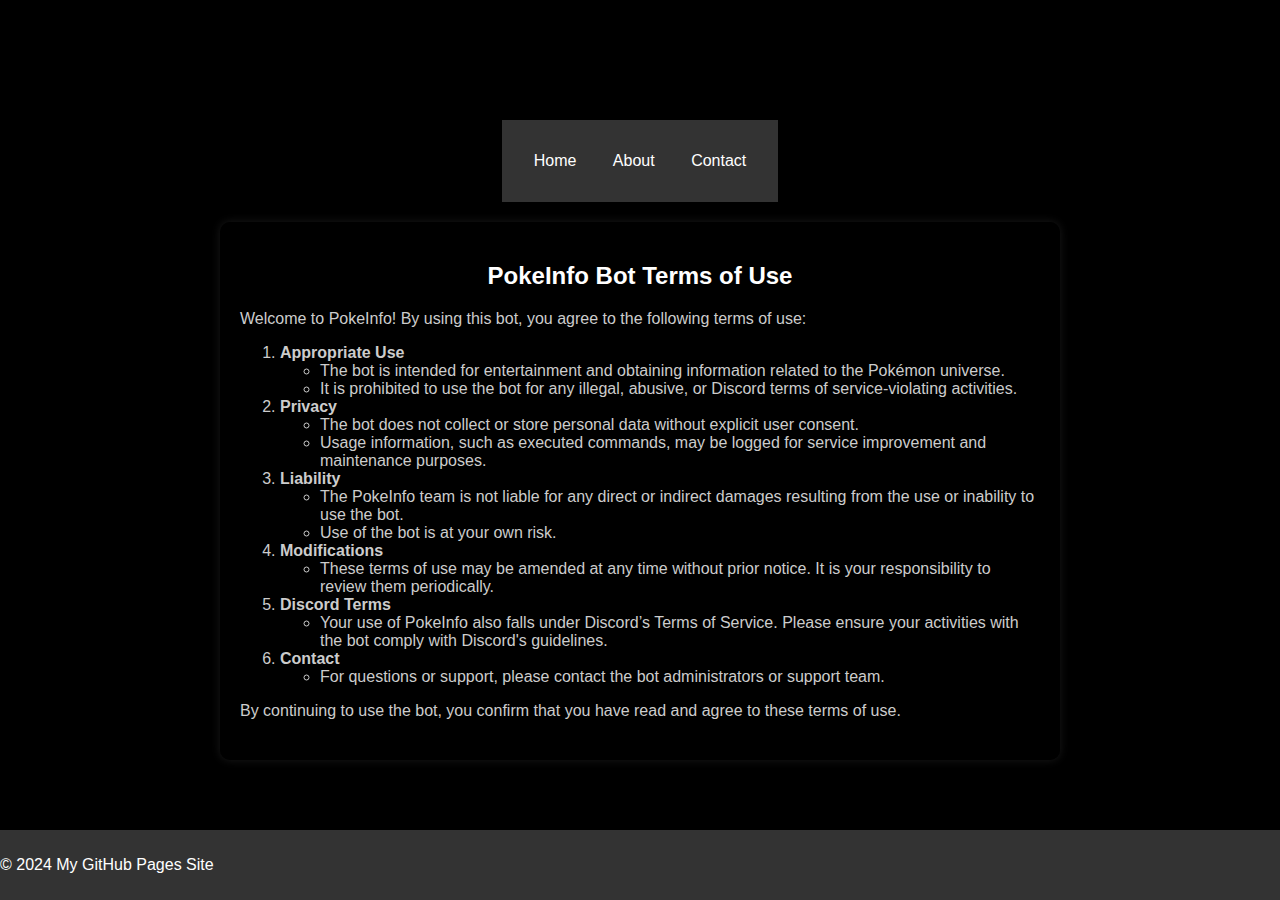
==== index.html @ b2e14d98 "Update index.html" ====
<!DOCTYPE html>
<html lang="en">
<head>
    <meta charset="UTF-8">
    <meta name="viewport" content="width=device-width, initial-scale=1.0">
    <title>Home - My GitHub Pages Site</title>
    <link rel="stylesheet" href="css/styles.css">
    <style>
        /* Estilos para centralizar o conteúdo */
        body {
            display: flex;
            flex-direction: column;
            align-items: center;
            justify-content: center;
            height: 100vh;
            margin: 0;
            font-family: Arial, sans-serif;
            background-image: url('https://i.pinimg.com/originals/0d/05/20/0d05201572964220c7c3b6ceab245bd8.gif'); /* Fundo do site */
            background-size: cover;
            background-repeat: no-repeat;
            background-position: center;
            color: #fff; /* Texto branco */
        }
        main {
            text-align: center;
            max-width: 800px;
            padding: 20px;
            margin: 20px;
            background-color: rgba(0, 0, 0, 0.5);
            border-radius: 10px;
            box-shadow: 0 0 10px rgba(255, 255, 255, 0.1);
        }
        section {
            margin-bottom: 20px;
            text-align: left;
        }
        h1, h2 {
            color: #fff; /* Cor do título */
        }
        p, ul, ol {
            color: #ccc; /* Cor do texto */
            text-align: left;
        }
        footer {
            margin-top: auto;
            text-align: center;
            padding: 10px;
            background-color: #333;
            width: 100%;
        }
        footer p {
            color: #fff; /* Cor do texto do rodapé */
        }
    </style>
</head>
<body>
    <header>
        <nav>
            <ul>
                <li><a href="index.html">Home</a></li>
                <li><a href="about.html">About</a></li>
                <li><a href="contact.html">Contact</a></li>
            </ul>
        </nav>
    </header>
    <main>
        <!-- Termos de Uso -->
        <section>
            <h2 style="text-align: center;">PokeInfo Bot Terms of Use</h2>
            <p>Welcome to PokeInfo! By using this bot, you agree to the following terms of use:</p>
            <ol>
                <li>
                    <strong>Appropriate Use</strong>
                    <ul>
                        <li>The bot is intended for entertainment and obtaining information related to the Pokémon universe.</li>
                        <li>It is prohibited to use the bot for any illegal, abusive, or Discord terms of service-violating activities.</li>
                    </ul>
                </li>
                <li>
                    <strong>Privacy</strong>
                    <ul>
                        <li>The bot does not collect or store personal data without explicit user consent.</li>
                        <li>Usage information, such as executed commands, may be logged for service improvement and maintenance purposes.</li>
                    </ul>
                </li>
                <li>
                    <strong>Liability</strong>
                    <ul>
                        <li>The PokeInfo team is not liable for any direct or indirect damages resulting from the use or inability to use the bot.</li>
                        <li>Use of the bot is at your own risk.</li>
                    </ul>
                </li>
                <li>
                    <strong>Modifications</strong>
                    <ul>
                        <li>These terms of use may be amended at any time without prior notice. It is your responsibility to review them periodically.</li>
                    </ul>
                </li>
                <li>
                    <strong>Discord Terms</strong>
                    <ul>
                        <li>Your use of PokeInfo also falls under Discord’s Terms of Service. Please ensure your activities with the bot comply with Discord's guidelines.</li>
                    </ul>
                </li>
                <li>
                    <strong>Contact</strong>
                    <ul>
                        <li>For questions or support, please contact the bot administrators or support team.</li>
                    </ul>
                </li>
            </ol>
            <p>By continuing to use the bot, you confirm that you have read and agree to these terms of use.</p>
        </section>
    </main>
    <footer>
        <p>&copy; 2024 My GitHub Pages Site</p>
    </footer>
</body>
</html>
---- css/styles.css ----
body {
    font-family: Arial, sans-serif;
    margin: 0;
    padding: 0;
    background-color: #000;
    color: #fff;
}
header {
    background-color: #333;
    color: #fff;
    padding: 1rem;
    text-align: center;
}
nav ul {
    list-style: none;
    padding: 0;
}
nav ul li {
    display: inline;
    margin: 0 1rem;
}
nav ul li a {
    color: #fff;
    text-decoration: none;
}
main {
    padding: 2rem;
    text-align: center;
}
footer {
    background-color: #333;
    color: #fff;
    text-align: center;
    padding: 1rem;
    position: fixed;
    width: 100%;
    bottom: 0;
}
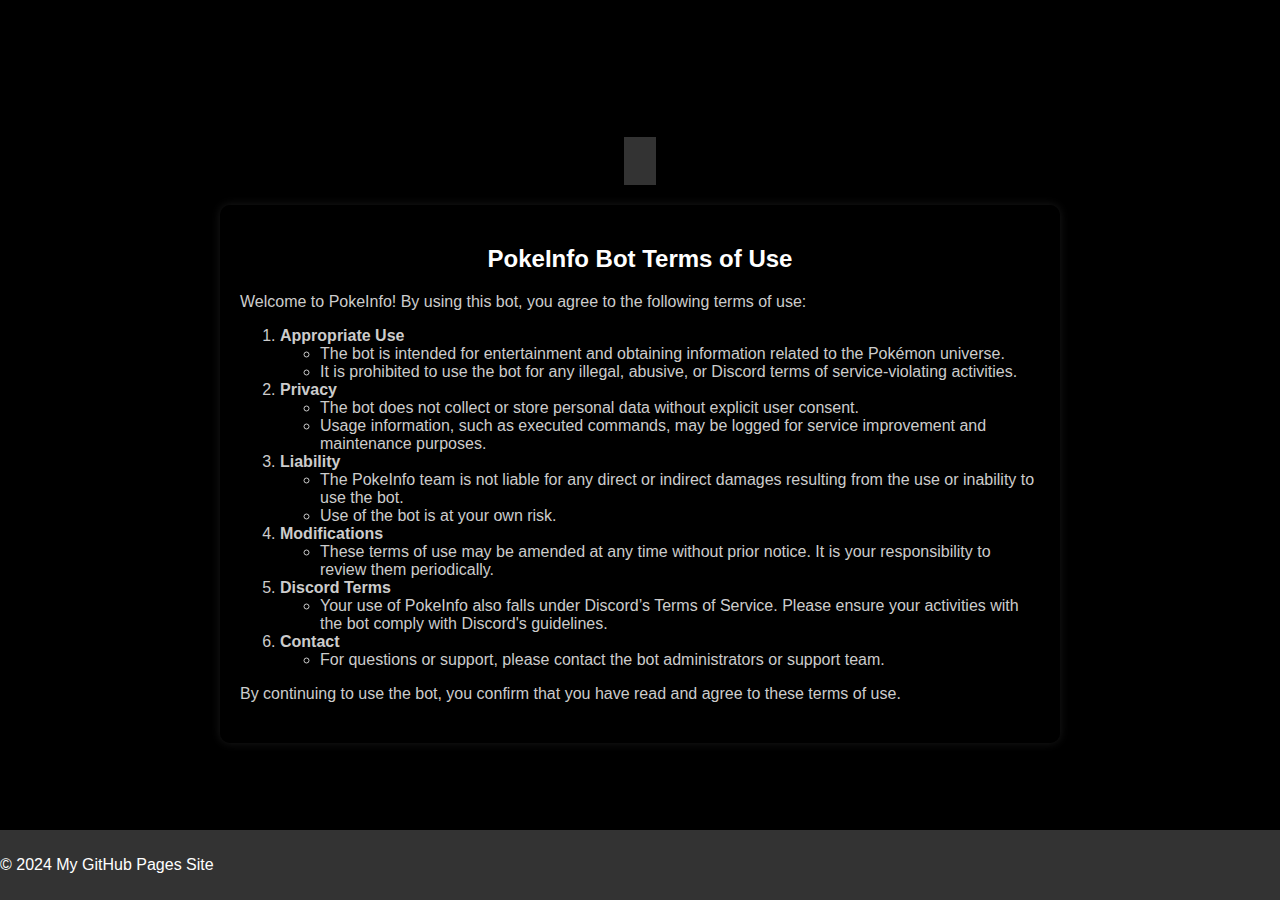
==== commit 2824e1cf: "Update index.html" ====
--- a/index.html
+++ b/index.html
@@ -57,9 +57,6 @@
     <header>
         <nav>
             <ul>
-                <li><a href="index.html">Home</a></li>
-                <li><a href="about.html">About</a></li>
-                <li><a href="contact.html">Contact</a></li>
             </ul>
         </nav>
     </header>
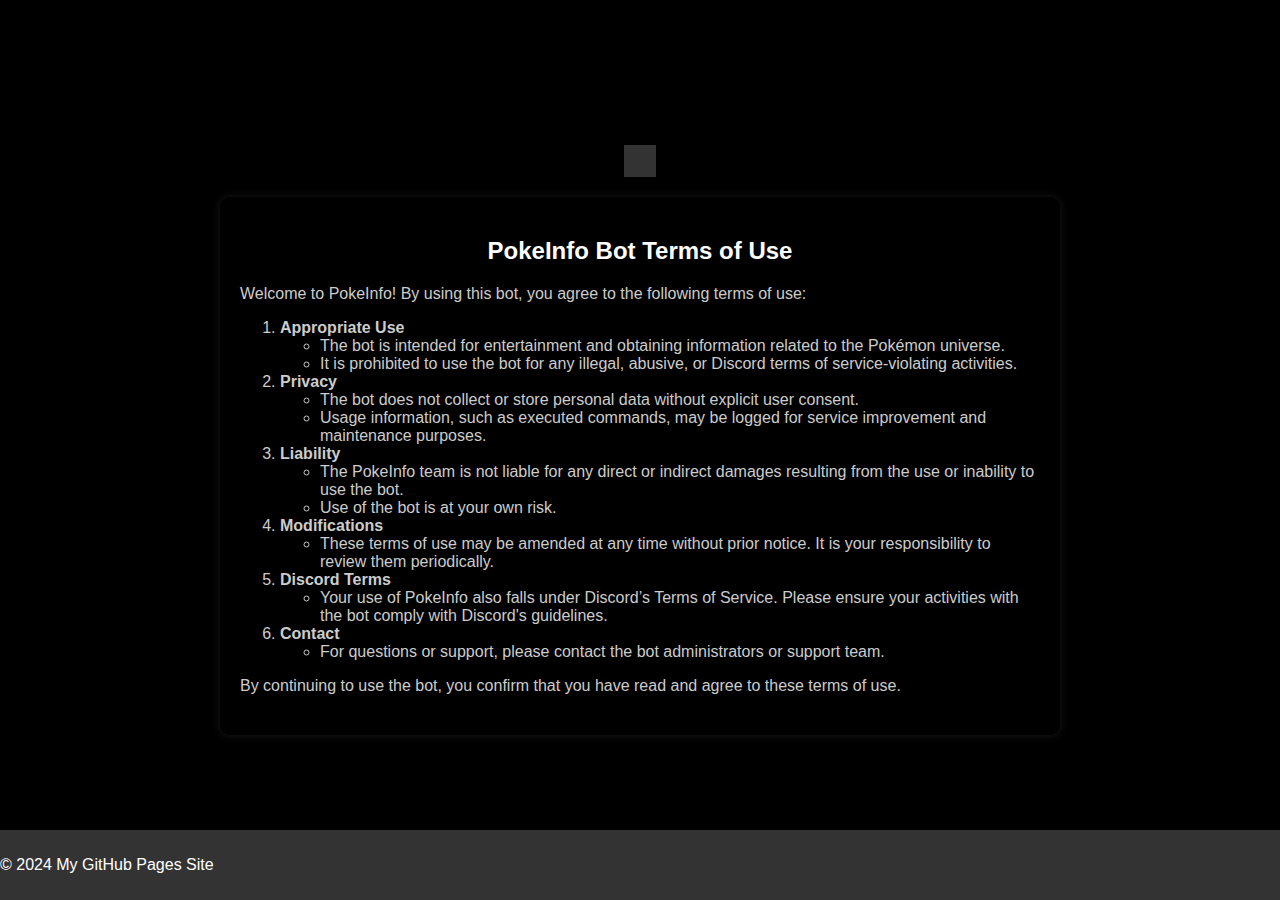
==== commit 9be320e0: "Update index.html" ====
--- a/index.html
+++ b/index.html
@@ -55,10 +55,6 @@
 </head>
 <body>
     <header>
-        <nav>
-            <ul>
-            </ul>
-        </nav>
     </header>
     <main>
         <!-- Termos de Uso -->
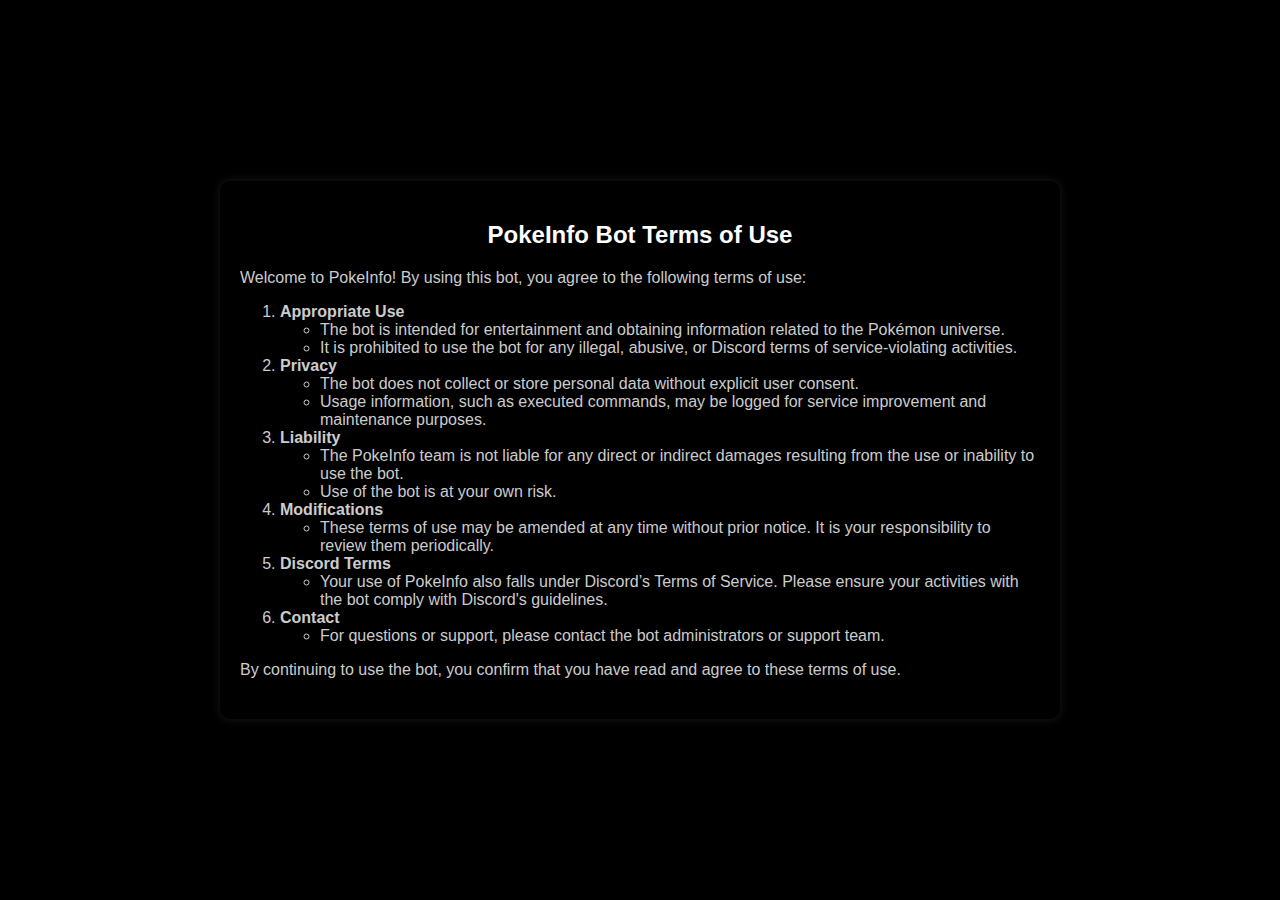
==== commit 59fd85d1: "Update index.html" ====
--- a/index.html
+++ b/index.html
@@ -26,7 +26,7 @@
             max-width: 800px;
             padding: 20px;
             margin: 20px;
-            background-color: rgba(0, 0, 0, 0.5);
+            background-color: rgba(0, 0, 0, 0.7); /* Opacidade de 70% */
             border-radius: 10px;
             box-shadow: 0 0 10px rgba(255, 255, 255, 0.1);
         }
@@ -34,28 +34,16 @@
             margin-bottom: 20px;
             text-align: left;
         }
-        h1, h2 {
+        h2 {
             color: #fff; /* Cor do título */
         }
         p, ul, ol {
             color: #ccc; /* Cor do texto */
             text-align: left;
         }
-        footer {
-            margin-top: auto;
-            text-align: center;
-            padding: 10px;
-            background-color: #333;
-            width: 100%;
-        }
-        footer p {
-            color: #fff; /* Cor do texto do rodapé */
-        }
     </style>
 </head>
 <body>
-    <header>
-    </header>
     <main>
         <!-- Termos de Uso -->
         <section>
@@ -105,8 +93,5 @@
             <p>By continuing to use the bot, you confirm that you have read and agree to these terms of use.</p>
         </section>
     </main>
-    <footer>
-        <p>&copy; 2024 My GitHub Pages Site</p>
-    </footer>
 </body>
 </html>
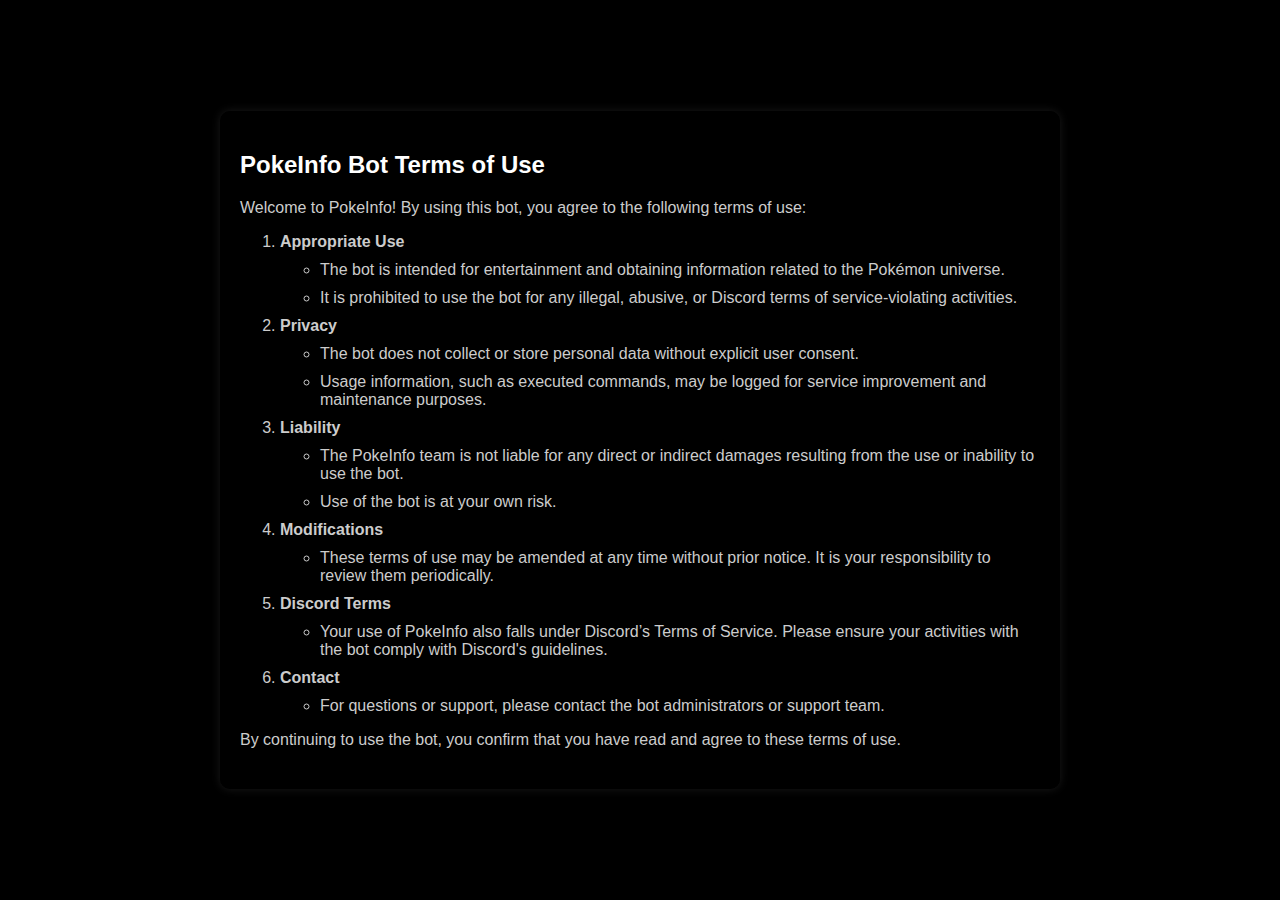
==== commit d07b940b: "Update index.html" ====
--- a/index.html
+++ b/index.html
@@ -36,10 +36,14 @@
         }
         h2 {
             color: #fff; /* Cor do título */
+            margin-top: 20px; /* Espaçamento antes do título */
         }
         p, ul, ol {
             color: #ccc; /* Cor do texto */
             text-align: left;
+        }
+        li {
+            margin-top: 10px; /* Espaçamento entre os itens da lista */
         }
     </style>
 </head>
@@ -47,7 +51,7 @@
     <main>
         <!-- Termos de Uso -->
         <section>
-            <h2 style="text-align: center;">PokeInfo Bot Terms of Use</h2>
+            <h2>PokeInfo Bot Terms of Use</h2>
             <p>Welcome to PokeInfo! By using this bot, you agree to the following terms of use:</p>
             <ol>
                 <li>
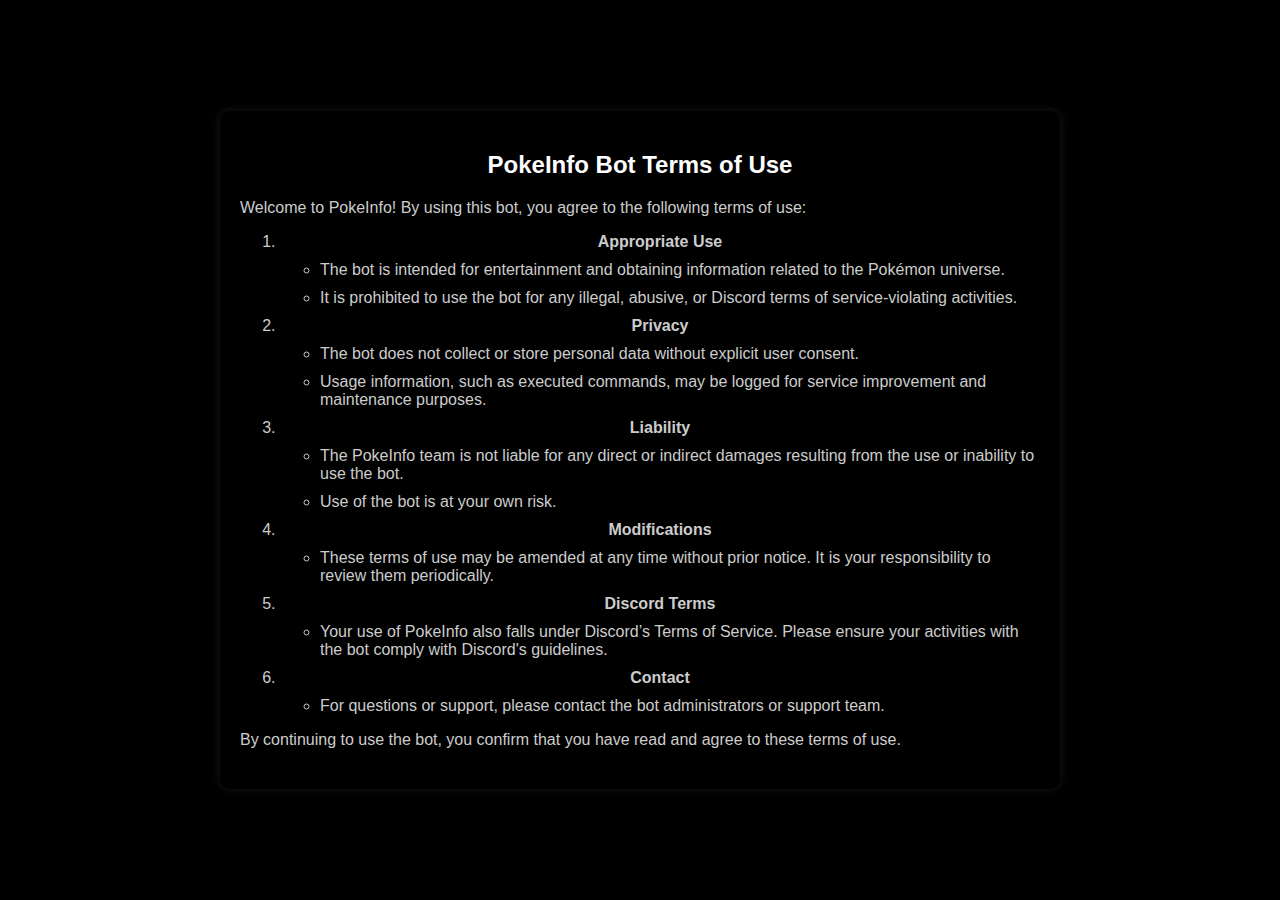
==== commit 09090642: "Update index.html" ====
--- a/index.html
+++ b/index.html
@@ -37,6 +37,7 @@
         h2 {
             color: #fff; /* Cor do título */
             margin-top: 20px; /* Espaçamento antes do título */
+            text-align: center; /* Centraliza o título */
         }
         p, ul, ol {
             color: #ccc; /* Cor do texto */
@@ -44,6 +45,11 @@
         }
         li {
             margin-top: 10px; /* Espaçamento entre os itens da lista */
+            text-align: left; /* Alinha o texto dos itens da lista à esquerda */
+        }
+        li strong {
+            text-align: center; /* Centraliza o texto forte (bold) dentro dos itens da lista */
+            display: block; /* Garante que o texto forte tenha largura completa */
         }
     </style>
 </head>
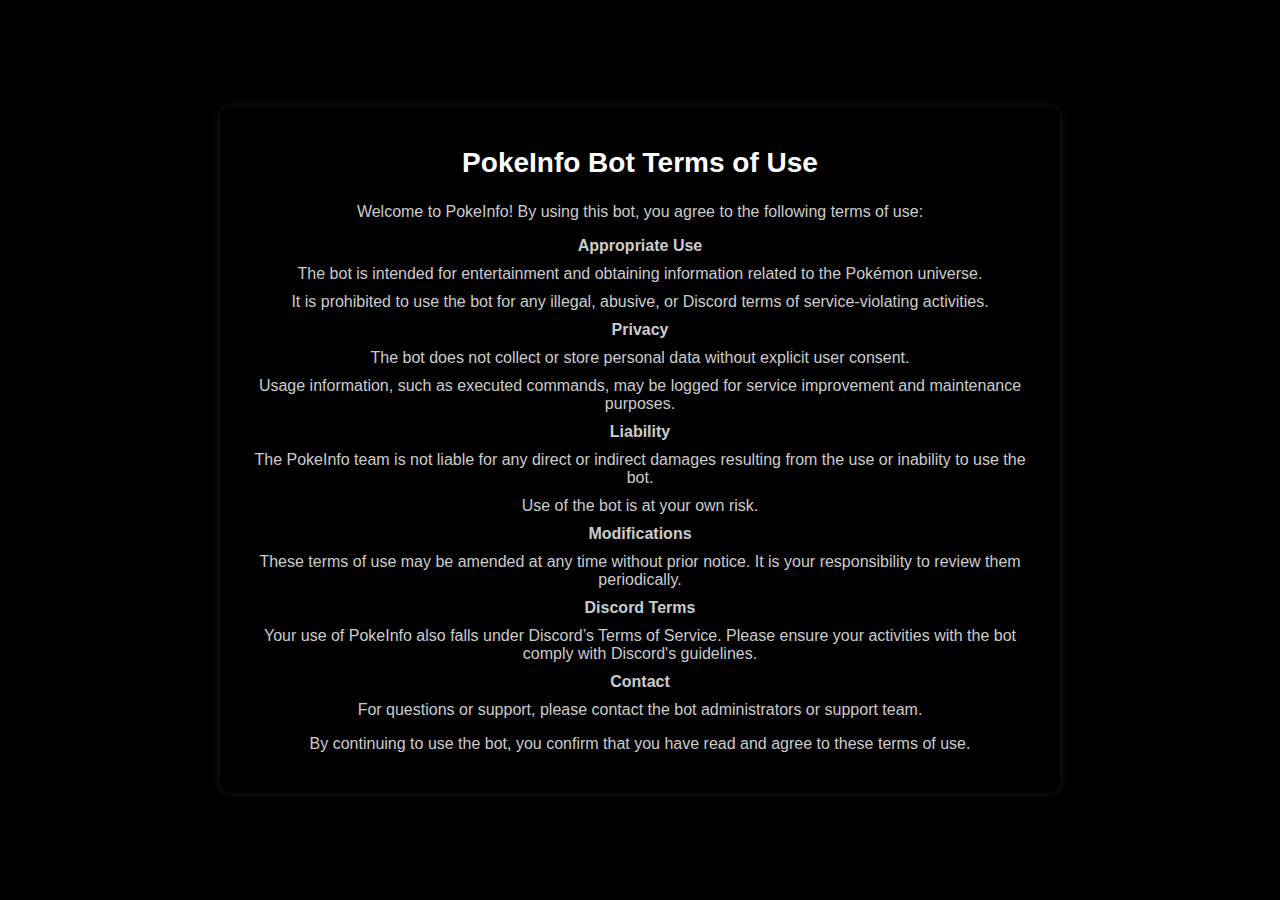
==== commit b1032e18: "Update index.html" ====
--- a/index.html
+++ b/index.html
@@ -3,7 +3,7 @@
 <head>
     <meta charset="UTF-8">
     <meta name="viewport" content="width=device-width, initial-scale=1.0">
-    <title>Home - My GitHub Pages Site</title>
+    <title>PokeInfo ToS</title>
     <link rel="stylesheet" href="css/styles.css">
     <style>
         /* Estilos para centralizar o conteúdo */
@@ -22,34 +22,40 @@
             color: #fff; /* Texto branco */
         }
         main {
-            text-align: center;
+            text-align: center; /* Centraliza todo o conteúdo dentro de main */
             max-width: 800px;
             padding: 20px;
             margin: 20px;
-            background-color: rgba(0, 0, 0, 0.7); /* Opacidade de 70% */
+            background-color: rgba(0, 0, 0, 0.9); /* Opacidade de 70% */
             border-radius: 10px;
             box-shadow: 0 0 10px rgba(255, 255, 255, 0.1);
         }
         section {
             margin-bottom: 20px;
-            text-align: left;
+            text-align: center; /* Centraliza o texto dentro de section */
         }
         h2 {
             color: #fff; /* Cor do título */
             margin-top: 20px; /* Espaçamento antes do título */
             text-align: center; /* Centraliza o título */
+            font-size: 28px; /* Tamanho da fonte aumentado para 28px */
+            font-weight: bold; /* Texto em negrito */
         }
         p, ul, ol {
             color: #ccc; /* Cor do texto */
-            text-align: left;
+            text-align: center; /* Centraliza o texto dentro de p, ul, ol */
         }
         li {
             margin-top: 10px; /* Espaçamento entre os itens da lista */
-            text-align: left; /* Alinha o texto dos itens da lista à esquerda */
+            text-align: center; /* Centraliza o texto dentro de li */
         }
         li strong {
-            text-align: center; /* Centraliza o texto forte (bold) dentro dos itens da lista */
+            text-align: center; /* Centraliza o texto forte (bold) dentro de li */
             display: block; /* Garante que o texto forte tenha largura completa */
+        }
+        ol, ul {
+            list-style-type: none; /* Remove os marcadores de lista */
+            padding: 0; /* Remove o padding padrão das listas */
         }
     </style>
 </head>
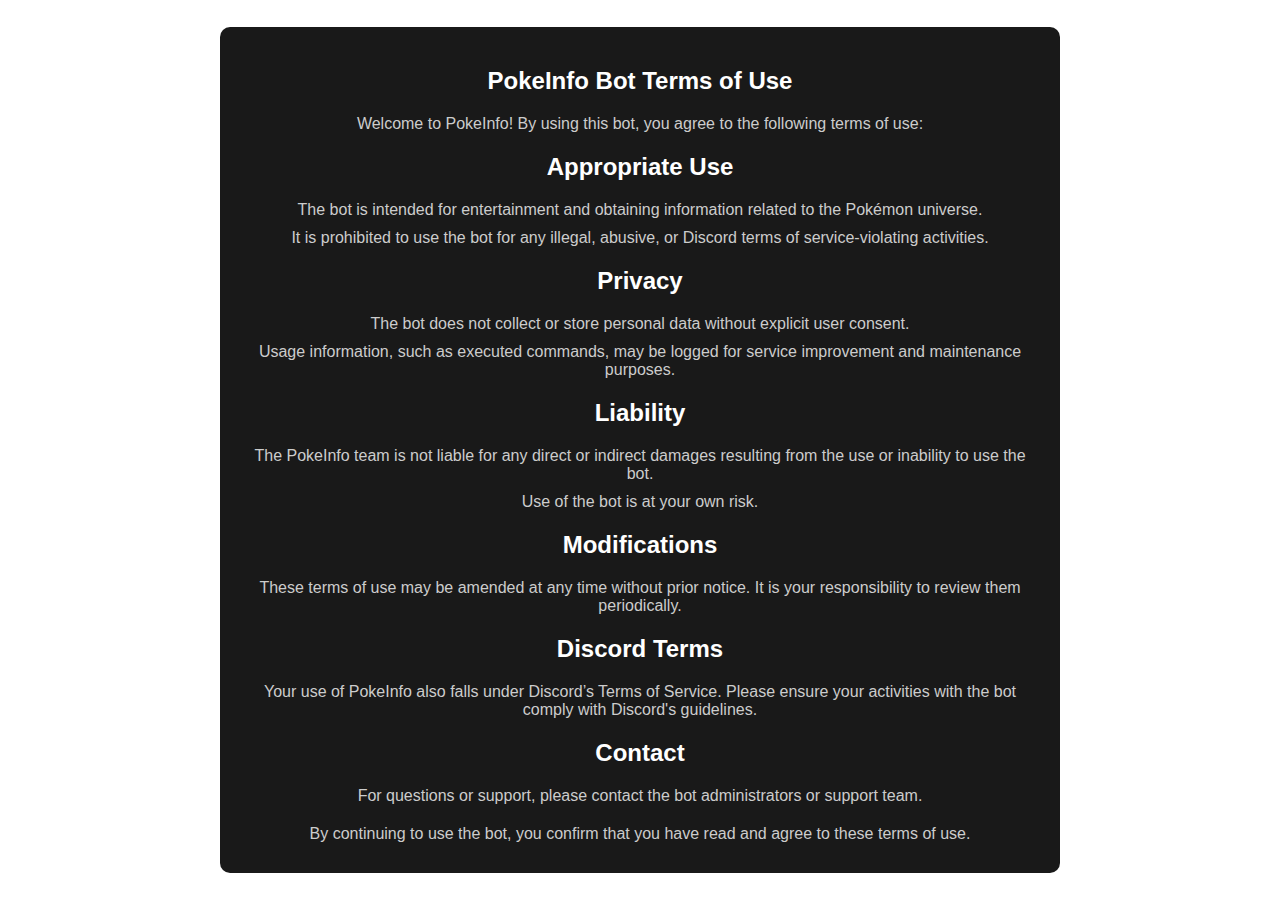
==== commit 2b779d42: "Update index.html" ====
--- a/index.html
+++ b/index.html
@@ -4,9 +4,8 @@
     <meta charset="UTF-8">
     <meta name="viewport" content="width=device-width, initial-scale=1.0">
     <title>PokeInfo ToS</title>
-    <link rel="stylesheet" href="css/styles.css">
     <style>
-        /* Estilos para centralizar o conteúdo */
+        /* Estilos gerais */
         body {
             display: flex;
             flex-direction: column;
@@ -15,99 +14,88 @@
             height: 100vh;
             margin: 0;
             font-family: Arial, sans-serif;
-            background-image: url('https://i.pinimg.com/originals/0d/05/20/0d05201572964220c7c3b6ceab245bd8.gif'); /* Fundo do site */
+            background-image: url('https://i.pinimg.com/originals/0d/05/20/0d05201572964220c7c3b6ceab245bd8.gif');
             background-size: cover;
             background-repeat: no-repeat;
             background-position: center;
-            color: #fff; /* Texto branco */
+            color: #fff;
         }
         main {
-            text-align: center; /* Centraliza todo o conteúdo dentro de main */
+            text-align: center;
             max-width: 800px;
             padding: 20px;
             margin: 20px;
-            background-color: rgba(0, 0, 0, 0.9); /* Opacidade de 70% */
+            background-color: rgba(0, 0, 0, 0.9);
             border-radius: 10px;
             box-shadow: 0 0 10px rgba(255, 255, 255, 0.1);
         }
         section {
             margin-bottom: 20px;
-            text-align: center; /* Centraliza o texto dentro de section */
+            text-align: center;
         }
         h2 {
-            color: #fff; /* Cor do título */
-            margin-top: 20px; /* Espaçamento antes do título */
-            text-align: center; /* Centraliza o título */
-            font-size: 28px; /* Tamanho da fonte aumentado para 28px */
-            font-weight: bold; /* Texto em negrito */
+            color: #fff;
+            margin-top: 20px;
+            text-align: center;
+            font-size: 24px;
+            font-weight: bold;
         }
-        p, ul, ol {
-            color: #ccc; /* Cor do texto */
-            text-align: center; /* Centraliza o texto dentro de p, ul, ol */
+        p {
+            color: #ccc;
+            text-align: center;
+            margin: 10px 0;
         }
-        li {
-            margin-top: 10px; /* Espaçamento entre os itens da lista */
-            text-align: center; /* Centraliza o texto dentro de li */
-        }
-        li strong {
-            text-align: center; /* Centraliza o texto forte (bold) dentro de li */
-            display: block; /* Garante que o texto forte tenha largura completa */
+        strong {
+            font-weight: bold;
         }
         ol, ul {
-            list-style-type: none; /* Remove os marcadores de lista */
-            padding: 0; /* Remove o padding padrão das listas */
+            list-style-type: none;
+            padding: 0;
+            text-align: left;
         }
     </style>
 </head>
 <body>
     <main>
-        <!-- Termos de Uso -->
         <section>
             <h2>PokeInfo Bot Terms of Use</h2>
             <p>Welcome to PokeInfo! By using this bot, you agree to the following terms of use:</p>
-            <ol>
-                <li>
-                    <strong>Appropriate Use</strong>
-                    <ul>
-                        <li>The bot is intended for entertainment and obtaining information related to the Pokémon universe.</li>
-                        <li>It is prohibited to use the bot for any illegal, abusive, or Discord terms of service-violating activities.</li>
-                    </ul>
-                </li>
-                <li>
-                    <strong>Privacy</strong>
-                    <ul>
-                        <li>The bot does not collect or store personal data without explicit user consent.</li>
-                        <li>Usage information, such as executed commands, may be logged for service improvement and maintenance purposes.</li>
-                    </ul>
-                </li>
-                <li>
-                    <strong>Liability</strong>
-                    <ul>
-                        <li>The PokeInfo team is not liable for any direct or indirect damages resulting from the use or inability to use the bot.</li>
-                        <li>Use of the bot is at your own risk.</li>
-                    </ul>
-                </li>
-                <li>
-                    <strong>Modifications</strong>
-                    <ul>
-                        <li>These terms of use may be amended at any time without prior notice. It is your responsibility to review them periodically.</li>
-                    </ul>
-                </li>
-                <li>
-                    <strong>Discord Terms</strong>
-                    <ul>
-                        <li>Your use of PokeInfo also falls under Discord’s Terms of Service. Please ensure your activities with the bot comply with Discord's guidelines.</li>
-                    </ul>
-                </li>
-                <li>
-                    <strong>Contact</strong>
-                    <ul>
-                        <li>For questions or support, please contact the bot administrators or support team.</li>
-                    </ul>
-                </li>
-            </ol>
-            <p>By continuing to use the bot, you confirm that you have read and agree to these terms of use.</p>
         </section>
+        
+        <section>
+            <h2>Appropriate Use</h2>
+            <p>The bot is intended for entertainment and obtaining information related to the Pokémon universe.</p>
+            <p>It is prohibited to use the bot for any illegal, abusive, or Discord terms of service-violating activities.</p>
+        </section>
+        
+        <section>
+            <h2>Privacy</h2>
+            <p>The bot does not collect or store personal data without explicit user consent.</p>
+            <p>Usage information, such as executed commands, may be logged for service improvement and maintenance purposes.</p>
+        </section>
+        
+        <section>
+            <h2>Liability</h2>
+            <p>The PokeInfo team is not liable for any direct or indirect damages resulting from the use or inability to use the bot.</p>
+            <p>Use of the bot is at your own risk.</p>
+        </section>
+        
+        <section>
+            <h2>Modifications</h2>
+            <p>These terms of use may be amended at any time without prior notice. It is your responsibility to review them periodically.</p>
+        </section>
+        
+        <section>
+            <h2>Discord Terms</h2>
+            <p>Your use of PokeInfo also falls under Discord’s Terms of Service. Please ensure your activities with the bot comply with Discord's guidelines.</p>
+        </section>
+        
+        <section>
+            <h2>Contact</h2>
+            <p>For questions or support, please contact the bot administrators or support team.</p>
+        </section>
+        
+        <p>By continuing to use the bot, you confirm that you have read and agree to these terms of use.</p>
     </main>
 </body>
 </html>
